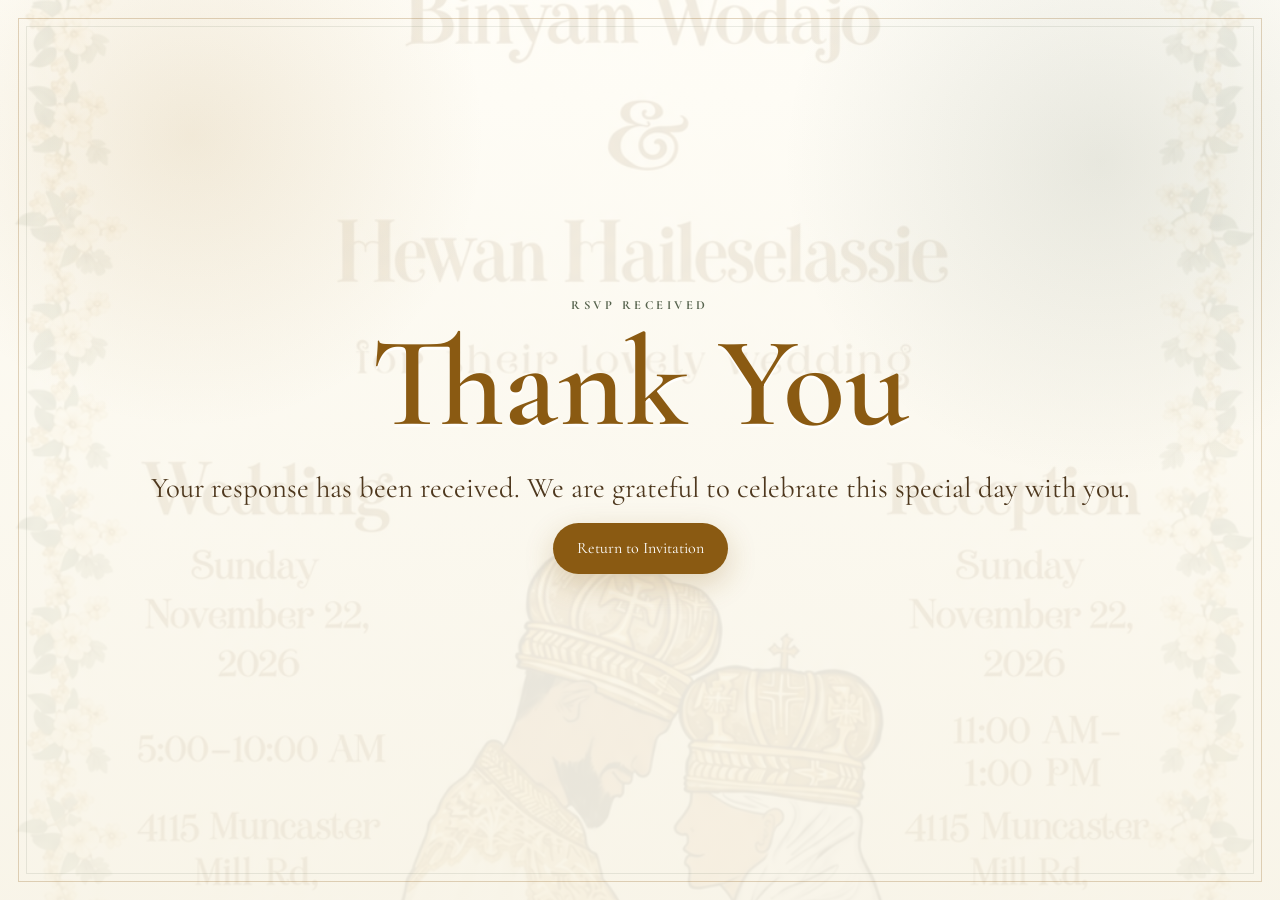
==== thank-you.html @ d7f55dd1 "Initial commit: wedding evite website" ====
<!DOCTYPE html>
<html lang="en">
<head>
  <meta charset="UTF-8" />
  <meta name="viewport" content="width=device-width, initial-scale=1.0" />
  <title>Thank You — Binyam & Hewan</title>
  <link rel="preconnect" href="https://fonts.googleapis.com">
  <link rel="preconnect" href="https://fonts.gstatic.com" crossorigin>
  <link href="https://fonts.googleapis.com/css2?family=Cormorant+Garamond:wght@400;600;700&family=Great+Vibes&display=swap" rel="stylesheet">
  <link rel="stylesheet" href="styles.css" />
</head>
<body>
  <main class="hero" style="min-height:100vh;">
    <div class="hero-inner shell">
      <p class="eyebrow">RSVP received</p>
      <h1 style="font-size:clamp(4rem,11vw,8rem);"><span>Thank You</span></h1>
      <p class="hero-copy">Your response has been received. We are grateful to celebrate this special day with you.</p>
      <a class="btn primary" href="index.html">Return to Invitation</a>
    </div>
  </main>
</body>
</html>
---- styles.css ----
:root {
  --cream: #f8f4e8;
  --cream-2: #f1ead8;
  --paper: #fffdf7;
  --gold: #8a5a12;
  --gold-2: #b18a45;
  --green: #56634d;
  --ink: #4e381e;
  --muted: #766a59;
  --line: rgba(138, 90, 18, .2);
  --shadow: 0 24px 70px rgba(77, 54, 25, .14);
}

* { box-sizing: border-box; }
html { scroll-behavior: smooth; }
body {
  margin: 0;
  font-family: "Cormorant Garamond", Georgia, serif;
  background: var(--cream);
  color: var(--ink);
  line-height: 1.6;
  overflow-x: hidden;
}
img { max-width: 100%; display: block; }
a { color: inherit; }
button, input, textarea, select { font: inherit; }
.shell { width: min(1120px, calc(100% - 40px)); margin: 0 auto; }
.section { padding: 100px 0; }
.hidden { display: none !important; }

.hero {
  min-height: 100vh;
  position: relative;
  display: flex;
  flex-direction: column;
  background:
    radial-gradient(circle at 15% 15%, rgba(177,138,69,.16), transparent 22%),
    radial-gradient(circle at 86% 18%, rgba(86,99,77,.13), transparent 24%),
    linear-gradient(rgba(255,253,247,.90), rgba(248,244,232,.94)),
    url("assets/invitation-template.jpeg") center/cover;
  isolation: isolate;
}
.hero::before, .hero::after {
  content: "";
  position: absolute;
  inset: 18px;
  border: 1px solid rgba(138,90,18,.25);
  pointer-events: none;
}
.hero::after { inset: 26px; border-color: rgba(86,99,77,.12); }

.nav { display: flex; justify-content: space-between; align-items: center; padding: 28px 0; z-index: 2; }
.monogram { text-decoration: none; font-size: 1.5rem; font-weight: 700; letter-spacing: .12em; color: var(--gold); }
.monogram span { font-family: "Great Vibes", cursive; font-weight: 400; margin: 0 .2em; }
.nav-links { display: flex; align-items: center; gap: 28px; }
.nav-links a { text-decoration: none; font-size: 1.04rem; }
.nav-rsvp { border: 1px solid var(--gold-2); padding: 8px 18px; border-radius: 999px; }

.hero-inner { flex: 1; display: grid; place-items: center; align-content: center; text-align: center; padding: 80px 0 110px; position: relative; z-index: 1; }
.eyebrow { text-transform: uppercase; letter-spacing: .28em; font-size: .78rem; color: var(--green); font-weight: 700; margin: 0 0 16px; }
.hero h1 { margin: 0; font-size: clamp(4.5rem, 12vw, 9rem); line-height: .82; font-weight: 600; color: var(--gold); text-shadow: 0 3px 0 rgba(255,255,255,.8); }
.hero h1 span { display: inline-block; }
.hero h1 em { font-family: "Great Vibes", cursive; font-weight: 400; font-size: .65em; margin: 0 .14em; color: var(--green); }
.hero-copy { margin: 28px 0 12px; font-size: clamp(1.35rem, 3vw, 1.8rem); }
.date-lockup { display: flex; flex-wrap: wrap; justify-content: center; gap: 14px 24px; align-items: center; color: var(--muted); font-size: 1.08rem; }
.date-lockup strong { color: var(--ink); font-size: 1.25rem; }
.hero-actions { display: flex; gap: 12px; flex-wrap: wrap; justify-content: center; margin-top: 34px; }
.btn { border: 0; border-radius: 999px; padding: 13px 24px; text-decoration: none; cursor: pointer; transition: transform .2s ease, box-shadow .2s ease, background .2s ease; display: inline-flex; align-items: center; justify-content: center; min-height: 48px; }
.btn:hover { transform: translateY(-2px); }
.primary { background: var(--gold); color: white; box-shadow: 0 10px 30px rgba(138,90,18,.24); }
.ghost { background: rgba(255,255,255,.65); color: var(--gold); border: 1px solid var(--line); backdrop-filter: blur(6px); }
.secondary { background: var(--green); color: white; }

.countdown { display: grid; grid-template-columns: repeat(4, minmax(70px, 1fr)); gap: 12px; margin-top: 42px; width: min(520px, 100%); }
.countdown div { background: rgba(255,255,255,.58); border: 1px solid var(--line); padding: 12px 10px; border-radius: 14px; backdrop-filter: blur(5px); }
.countdown strong { display: block; font-size: 1.8rem; line-height: 1; color: var(--gold); }
.countdown span { display: block; margin-top: 5px; font-size: .76rem; letter-spacing: .08em; text-transform: uppercase; color: var(--muted); }

.section-heading { text-align: center; max-width: 700px; margin: 0 auto 55px; }
.section-heading h2, .invitation-copy h2, .rsvp-intro h2 { margin: 0 0 16px; font-size: clamp(2.7rem, 6vw, 4.4rem); line-height: 1; color: var(--gold); font-weight: 600; }
.section-heading p:last-child, .invitation-copy > p, .rsvp-intro > p { color: var(--muted); font-size: 1.15rem; }

.story-card { position: relative; }
.event-grid { display: grid; grid-template-columns: 1fr 120px 1fr; gap: 25px; align-items: stretch; }
.event-card { background: var(--paper); border: 1px solid var(--line); box-shadow: var(--shadow); border-radius: 26px; padding: 42px; text-align: center; }
.event-icon { font-size: 1.2rem; color: var(--gold-2); }
.event-kicker { text-transform: uppercase; letter-spacing: .22em; font-size: .75rem; color: var(--green); font-weight: 700; margin: 10px 0 0; }
.event-card h3 { font-size: 2.7rem; margin: 8px 0 6px; color: var(--gold); }
.event-time { font-size: 1.35rem; font-weight: 600; }
.text-link { display: inline-block; margin-top: 12px; color: var(--green); font-weight: 700; text-underline-offset: 4px; }
.center-ornament { display: grid; place-items: center; color: var(--gold-2); font-size: 3rem; }
.center-ornament span { border: 1px solid var(--line); width: 78px; aspect-ratio: 1; display: grid; place-items: center; border-radius: 50%; background: rgba(255,255,255,.5); }

.invitation-section { background: #efe7d4; border-top: 1px solid var(--line); border-bottom: 1px solid var(--line); }
.invitation-layout { display: grid; grid-template-columns: .9fr 1.1fr; gap: 70px; align-items: center; }
.invitation-copy p { max-width: 520px; }
.invitation-copy .btn { margin-top: 18px; }
.invitation-frame { margin: 0; padding: 14px; background: var(--paper); border-radius: 28px; box-shadow: var(--shadow); transform: rotate(1deg); }
.invitation-frame img { border-radius: 18px; width: 100%; }

.rsvp-section { background: linear-gradient(180deg, #fffdf8, #f6f0e1); }
.rsvp-shell { display: grid; grid-template-columns: .8fr 1.2fr; gap: 70px; align-items: start; }
.rsvp-intro { position: sticky; top: 36px; }
.mini-note { display: flex; align-items: center; gap: 14px; margin-top: 26px; padding-top: 20px; border-top: 1px solid var(--line); color: var(--muted); }
.mini-note span { color: var(--gold-2); font-size: 1.3rem; }
.rsvp-form { background: var(--paper); padding: 36px; border: 1px solid var(--line); border-radius: 26px; box-shadow: var(--shadow); }
.field-row { display: grid; grid-template-columns: 1fr 1fr; gap: 18px; }
label, legend { font-weight: 600; color: var(--ink); }
label { display: block; margin-bottom: 18px; }
.optional { font-weight: 400; color: var(--muted); font-size: .88em; }
input, textarea, select { width: 100%; margin-top: 7px; border: 1px solid rgba(78,56,30,.16); background: #fffefa; padding: 12px 14px; border-radius: 12px; color: var(--ink); outline: none; }
input:focus, textarea:focus, select:focus { border-color: var(--gold-2); box-shadow: 0 0 0 3px rgba(177,138,69,.12); }
fieldset { border: 0; padding: 0; margin: 8px 0 24px; }
legend { margin-bottom: 10px; }
.choice-grid { display: grid; grid-template-columns: 1fr 1fr; gap: 10px; }
.choice { margin: 0; }
.choice input { position: absolute; opacity: 0; pointer-events: none; }
.choice span { display: block; border: 1px solid var(--line); border-radius: 12px; padding: 12px 14px; cursor: pointer; text-align: center; transition: .2s ease; }
.choice input:checked + span { background: var(--gold); border-color: var(--gold); color: #fff; }
.submit-btn { width: 100%; margin-top: 6px; font-size: 1.1rem; }
.form-status { text-align: center; color: var(--green); margin: 12px 0 0; min-height: 1.4em; }

footer { padding: 54px 0; background: #4b513f; color: #f5efdf; text-align: center; }
.footer-inner { display: grid; gap: 6px; justify-items: center; }
.script { font-family: "Great Vibes", cursive; font-size: 2.4rem; margin: 0; }
footer p { margin: 0; }
footer a { margin-top: 10px; color: #fff8e8; }

.petal { position: fixed; z-index: 20; color: rgba(177,138,69,.32); pointer-events: none; animation: float 12s ease-in-out infinite; }
.petal-1 { left: 3vw; top: 22vh; font-size: 1.4rem; }
.petal-2 { right: 4vw; top: 38vh; font-size: 1.1rem; animation-delay: -3s; }
.petal-3 { left: 8vw; bottom: 9vh; font-size: 1rem; animation-delay: -6s; }
.petal-4 { right: 8vw; bottom: 18vh; font-size: 1.4rem; animation-delay: -9s; }
@keyframes float { 0%,100% { transform: translateY(0) rotate(0deg); } 50% { transform: translateY(-14px) rotate(8deg); } }

@media (max-width: 820px) {
  .nav-links a:not(.nav-rsvp) { display: none; }
  .hero h1 span { display: block; }
  .hero h1 em { display: block; margin: .18em 0; }
  .date-lockup { flex-direction: column; gap: 2px; }
  .event-grid { grid-template-columns: 1fr; }
  .center-ornament { height: 72px; }
  .invitation-layout, .rsvp-shell { grid-template-columns: 1fr; gap: 45px; }
  .rsvp-intro { position: static; }
}

@media (max-width: 560px) {
  .shell { width: min(100% - 28px, 1120px); }
  .section { padding: 72px 0; }
  .hero::before { inset: 10px; }
  .hero::after { inset: 16px; }
  .nav { padding-top: 20px; }
  .hero-inner { padding: 56px 0 88px; }
  .hero h1 { font-size: 4.4rem; }
  .countdown { grid-template-columns: repeat(2, 1fr); }
  .event-card { padding: 30px 22px; }
  .field-row, .choice-grid { grid-template-columns: 1fr; gap: 0; }
  .choice-grid { gap: 9px; }
  .rsvp-form { padding: 24px 18px; }
}
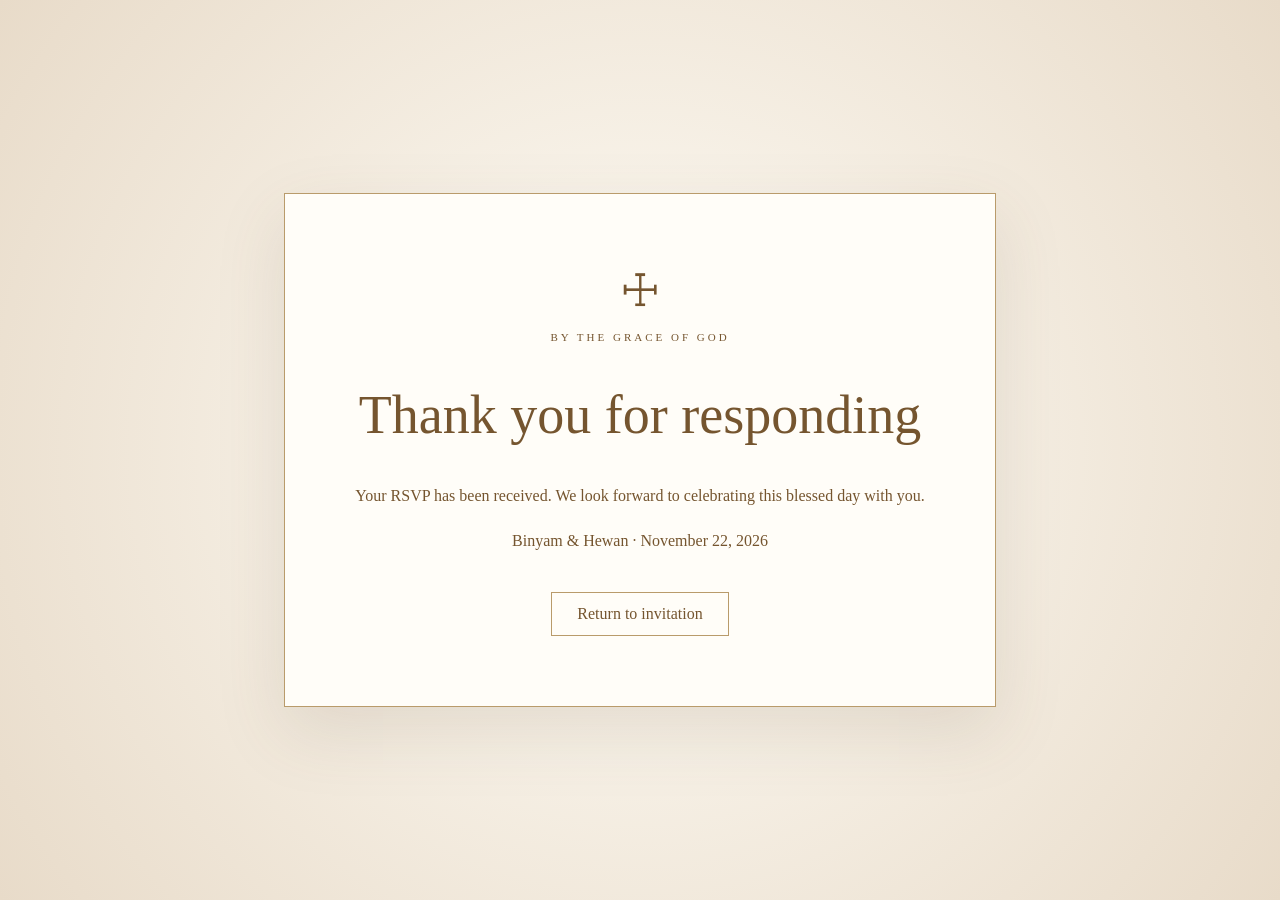
==== commit baf5b21a: "Replace with V24 wedding evite Co-Authored-By: Claude Sonnet 4.6 <noreply@anthropic.com>" ====
--- a/thank-you.html
+++ b/thank-you.html
@@ -1,22 +1 @@
-<!DOCTYPE html>
-<html lang="en">
-<head>
-  <meta charset="UTF-8" />
-  <meta name="viewport" content="width=device-width, initial-scale=1.0" />
-  <title>Thank You — Binyam & Hewan</title>
-  <link rel="preconnect" href="https://fonts.googleapis.com">
-  <link rel="preconnect" href="https://fonts.gstatic.com" crossorigin>
-  <link href="https://fonts.googleapis.com/css2?family=Cormorant+Garamond:wght@400;600;700&family=Great+Vibes&display=swap" rel="stylesheet">
-  <link rel="stylesheet" href="styles.css" />
-</head>
-<body>
-  <main class="hero" style="min-height:100vh;">
-    <div class="hero-inner shell">
-      <p class="eyebrow">RSVP received</p>
-      <h1 style="font-size:clamp(4rem,11vw,8rem);"><span>Thank You</span></h1>
-      <p class="hero-copy">Your response has been received. We are grateful to celebrate this special day with you.</p>
-      <a class="btn primary" href="index.html">Return to Invitation</a>
-    </div>
-  </main>
-</body>
-</html>
+<!doctype html><html lang="en"><head><meta charset="utf-8"><meta name="viewport" content="width=device-width,initial-scale=1"><title>RSVP Received — Binyam &amp; Hewan</title><style>body{margin:0;min-height:100vh;display:grid;place-items:center;text-align:center;background:radial-gradient(circle,#fffdf7,#e8dbc9);color:#75552f;font-family:Georgia,serif;padding:20px;box-sizing:border-box}main{border:1px solid #b99b6b;padding:clamp(32px,8vw,70px);background:#fffdf8;box-shadow:0 25px 65px #654c3222;max-width:600px}h1{font-size:clamp(34px,7vw,54px);font-weight:normal}p{line-height:1.8}a{display:inline-block;margin-top:20px;border:1px solid #b99b6b;color:#75552f;text-decoration:none;padding:12px 25px}</style></head><body><main><div style="font-size:45px">☩</div><p style="letter-spacing:3px;font-size:11px">BY THE GRACE OF GOD</p><h1>Thank you for responding</h1><p>Your RSVP has been received. We look forward to celebrating this blessed day with you.</p><p>Binyam &amp; Hewan · November 22, 2026</p><a href="index.html">Return to invitation</a></main></body></html>
